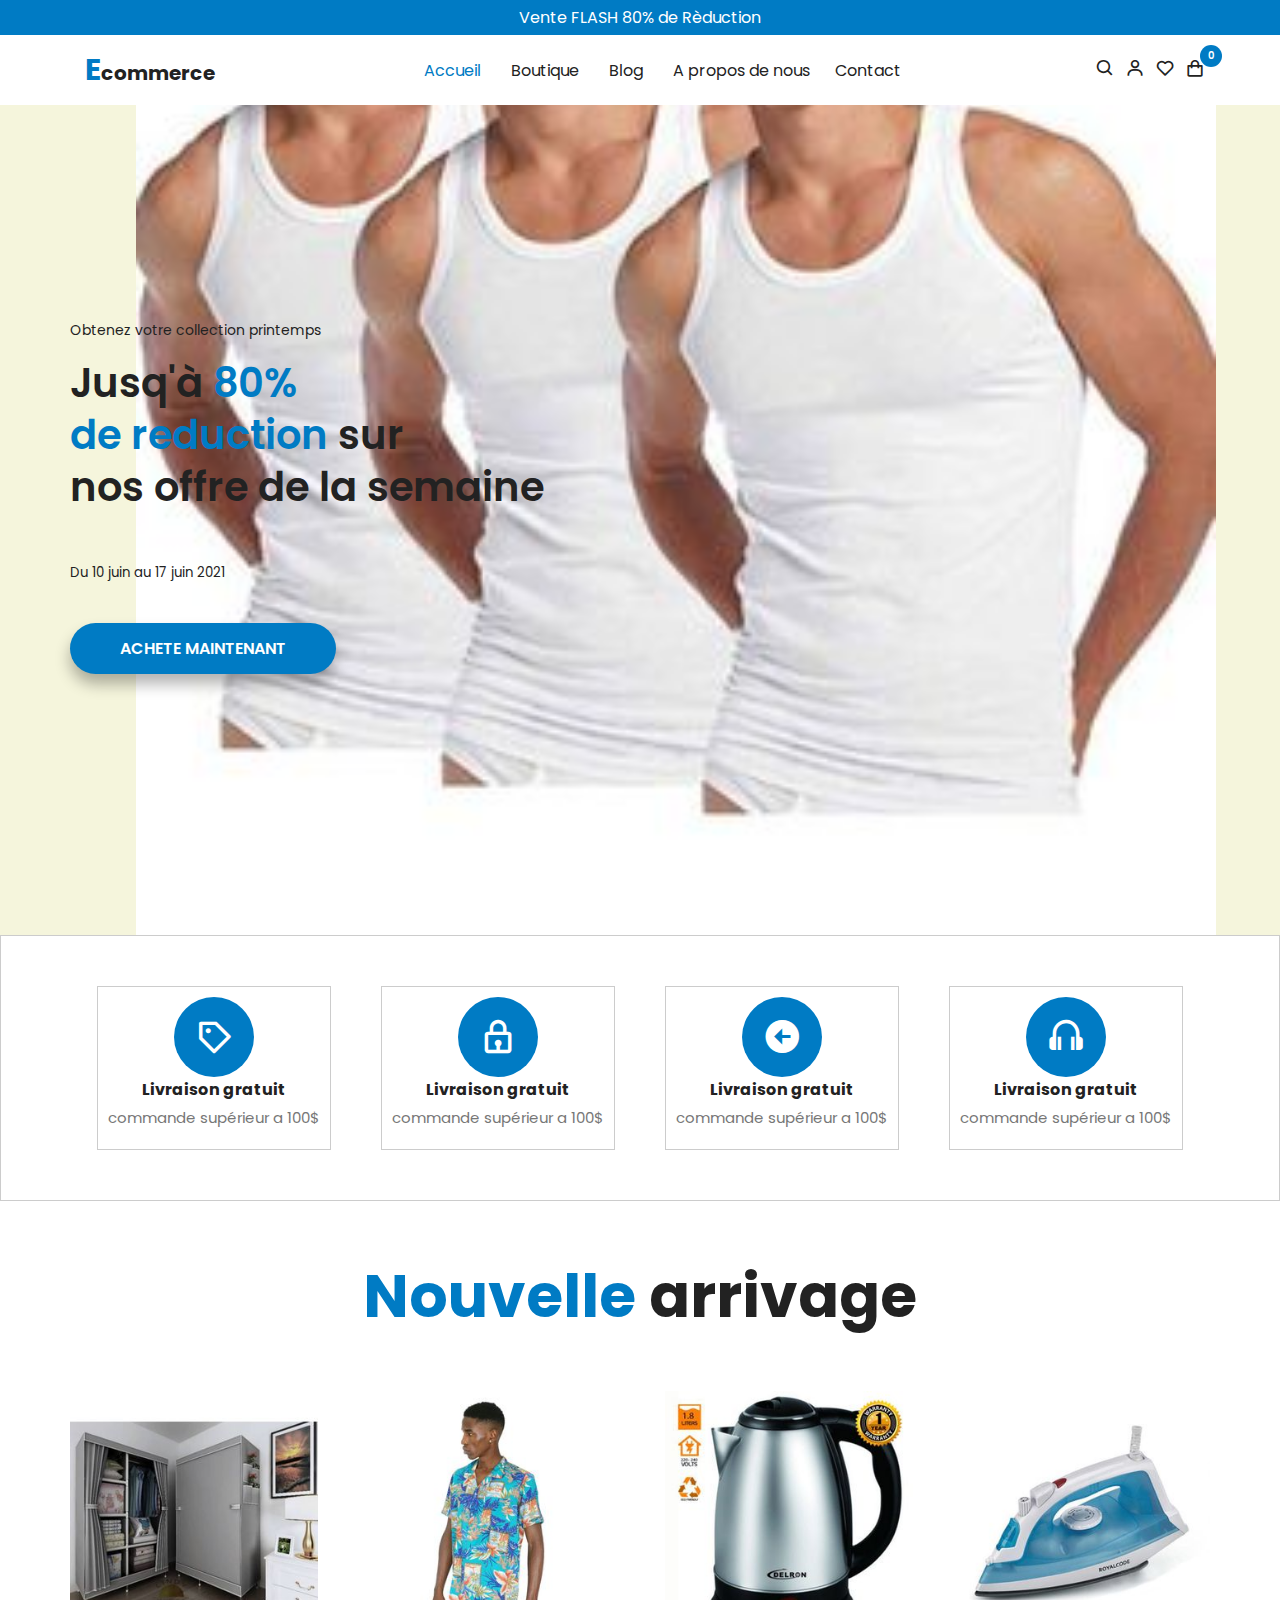
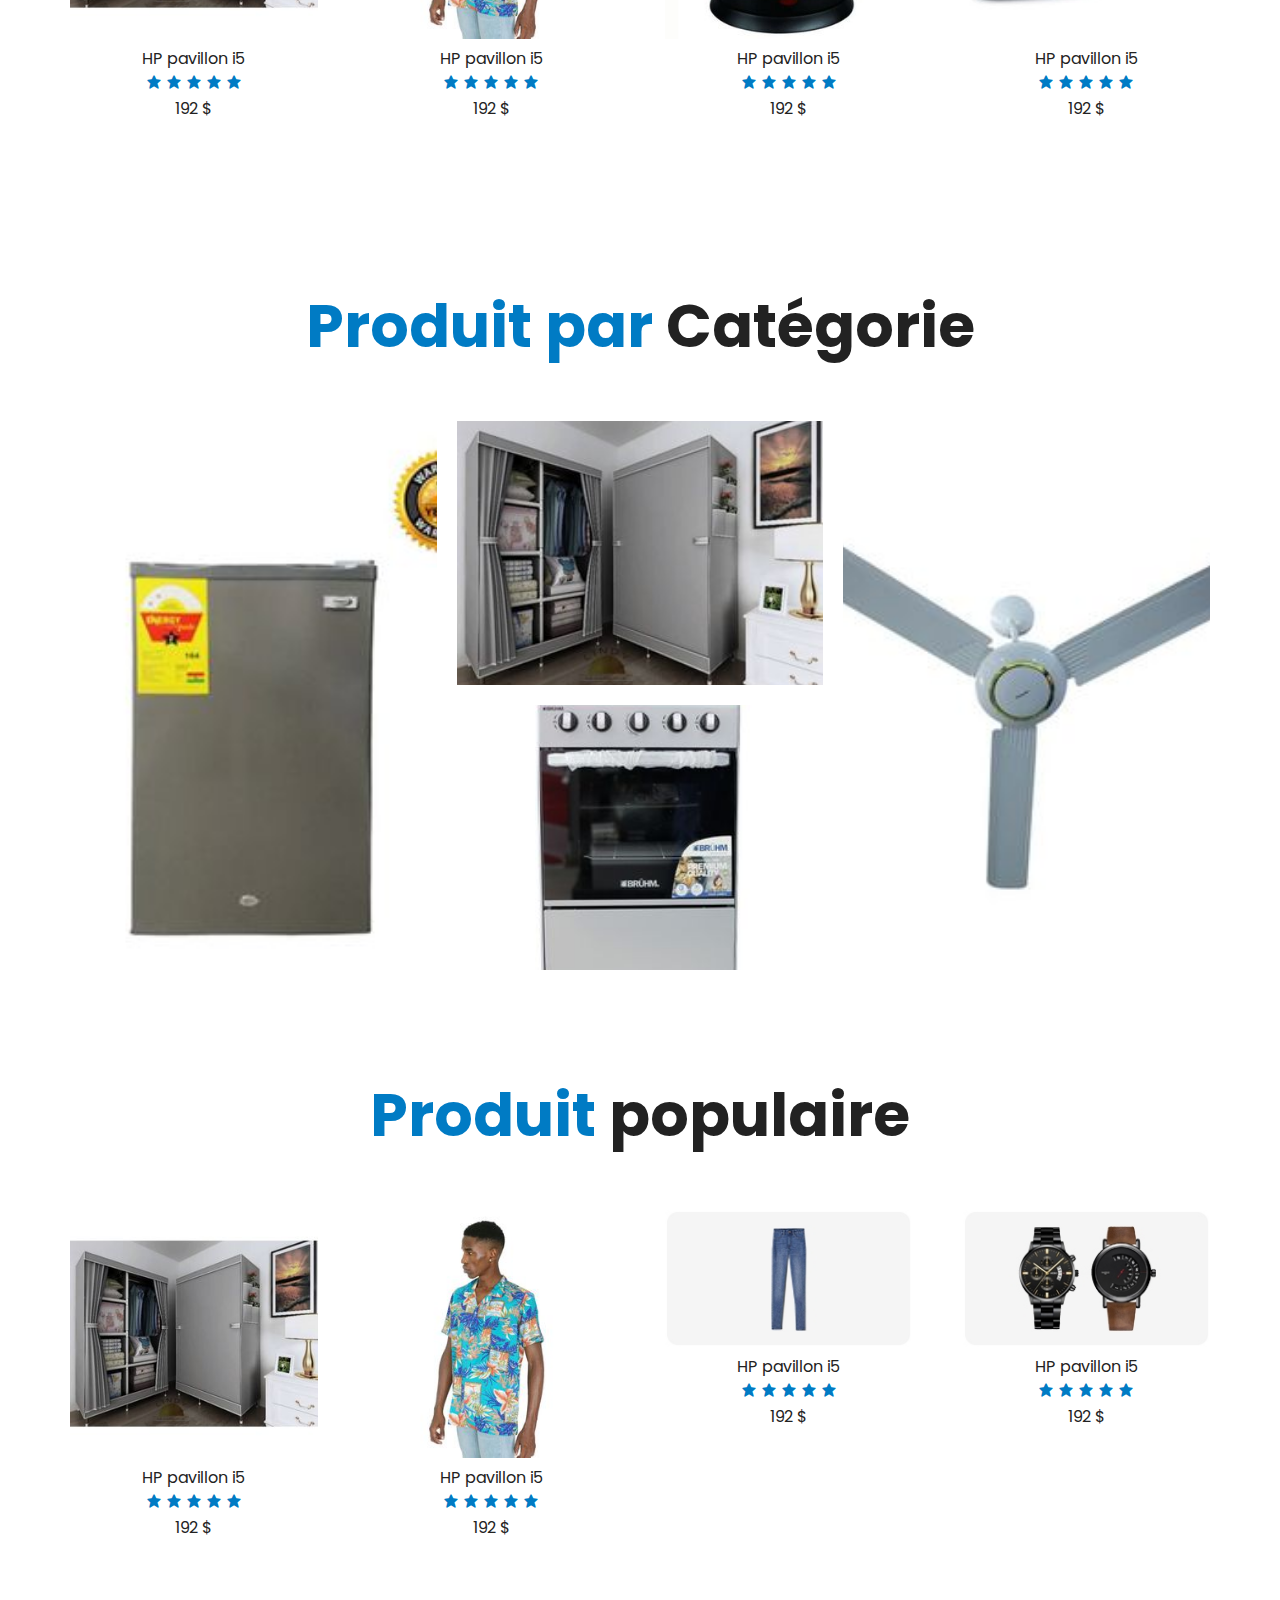
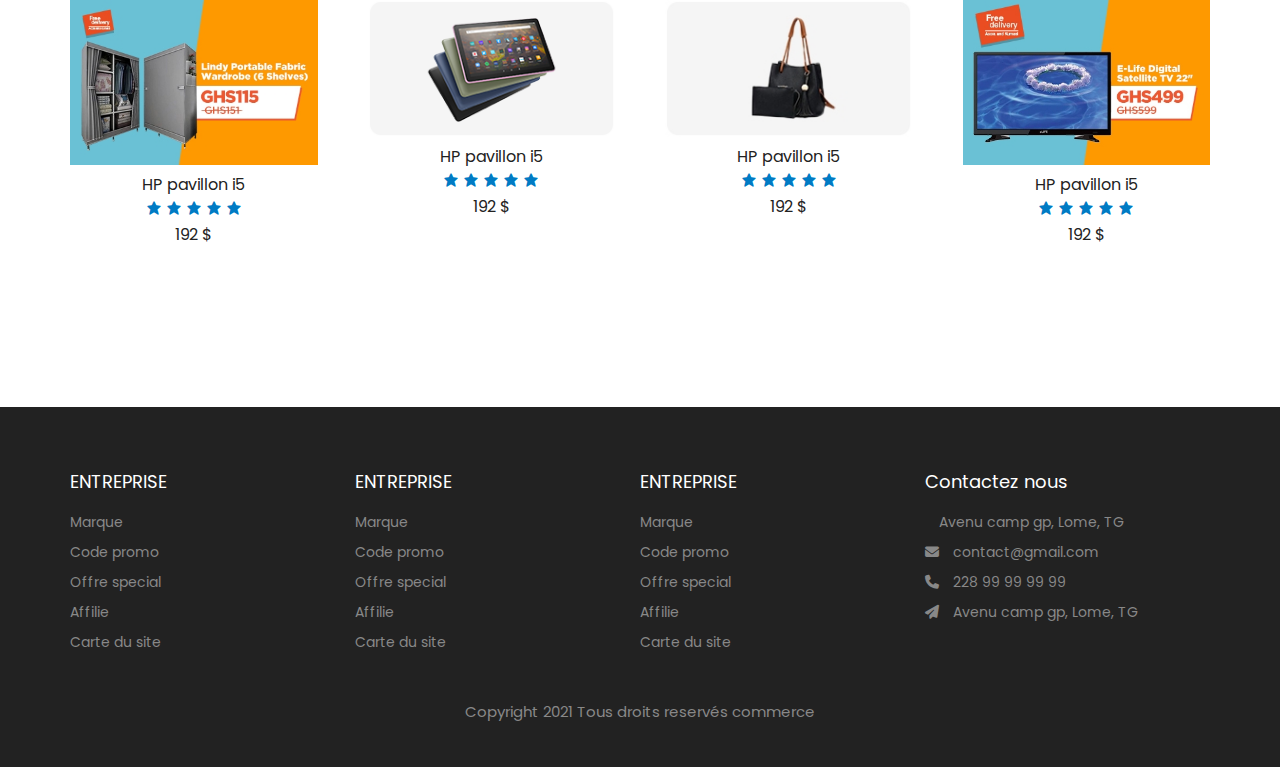
==== index.html @ 372db611 "first page" ====
<!DOCTYPE html>
<html lang="fr">
<head>
    <meta charset="UTF-8">
    <meta http-equiv="X-UA-Compatible" content="IE=edge">
    <link rel="stylesheet" href="https://cdnjs.cloudflare.com/ajax/libs/font-awesome/6.2.0/css/all.min.css">
    <!-- <script src="https://unpkg.com/boxicons@2.1.4/dist/boxicons.js"></script> -->
    <link href='https://unpkg.com/boxicons@2.1.4/css/boxicons.min.css' rel='stylesheet'>
    <meta name="viewport" content="width=device-width, initial-scale=E">
    <link rel="stylesheet" href="style.css">
    <title>Ecommerce</title>
</head>
    
<body>
    <div class="promo"><span>Vente FLASH 80% de Rèduction</span></div>
    <header class="header">
        <nav class="nav container">
            <div class="navigation d-flex">
                <div class="icon1">
                    <i class="bx bx-menu"></i>
                </div>
                <div class="logo">
                    <a href="#"><span>E</span>commerce</a>
                </div>
                <div class="menu">
                    <div class="top">
                        <span class="fermer">
                            Fermer <i class="bx bx-x"></i>
                        </span>

                    </div>
                    <ul class="nav_list d-flex">
                        <li class="nav-item">
                            <a href="#" class="nav-link">Accueil</a>
                        </li>
                        <li class="nav-item">
                            <a href="#" class="nav-link">Boutique</a>
                        </li>
                        <li class="nav-item">
                            <a href="#" class="nav-link">Blog</a>
                        </li>
                        <li class="nav-item">
                            <a href="#" class="nav-link">A propos de nous</a>
                        </li>
                        <li class="nav-item">
                            <a href="#" class="nav-link">Contact</a>
                        </li>
                    </ul>
                </div>
                <div class="icons d-flex">
                    <div><i class="bx bx-search"></i></div>
                    <div><i class="bx bx-user"></i></div>
                    <div><i class="bx bx-heart"></i></div>
                    <div>
                        <i class="bx bx-shopping-bag"></i>
                        <span class="align-center">0</span>
                    </div>
                </div>
            </div>
        </nav>
        <div class="banniere">
            <div class="banniere-contenu d-flex container">
                <div class="gauche">
                    <span class="sous-titre">Obtenez votre collection printemps</span>
                    <h1 class="titre">
                        Jusq'à
                        <span class="couleur">80% <br> de reduction</span>
                        sur <br>
                        nos offre de la semaine
                    </h1>
                    <h5>
                        Du 10 juin au 17 juin 2021
                    </h5>
                    <a href="#" class="btn">ACHETE MAINTENANT</a>
                </div>
                <div class="droit">
                    <img src="./imgs/1.jpg" alt="">
                </div>
            </div>
        </div>
    </header>
    <section class="section service">
        <div class="service-center container">
            <div class="service">
                <span class="icon"><div><i class="bx bx-purchase-tag"></i></div></span>
                <h4>Livraison gratuit</h4>
                <span class="text">commande supérieur a  100$</span>
            </div>
            <div class="service">
                <span class="icon"><div><i class="bx bx-lock"></i></div></span>
                <h4>Livraison gratuit</h4>
                <span class="text">commande supérieur a  100$</span>
            </div>
            <div class="service">
                <span class="icon"><div><i class="bx bxs-left-arrow-circle"></i></div></span>
                <h4>Livraison gratuit</h4>
                <span class="text">commande supérieur a  100$</span>
            </div>
            <div class="service">
                <span class="icon"><div><i class="bx bx-headphone"></i></div></span>
                <h4>Livraison gratuit</h4>
                <span class="text">commande supérieur a  100$</span>
            </div>
        </div>
    </section>
    <section class="section">
        <div class="titre">
            <h1> <span>Nouvelle</span> arrivage</h1>
        </div>
        <div class="centre-produit container">
            <div class="produit">
                <div class="img-cover">
                    <img src="./imgs/15.jpg" alt="">
                </div>
                <p>HP pavillon i5</p>
                <div class="rating">
                    <i class="bx bxs-star"></i>
                    <i class="bx bxs-star"></i>
                    <i class="bx bxs-star"></i>
                    <i class="bx bxs-star"></i>
                    <i class="bx bxs-star"></i>
                </div>
                <div class="prix">192 $</div>
            </div>
            <div class="produit">
                <div class="img-cover">
                    <img src="./imgs/11.jpg" alt="">
                </div>
                <p>HP pavillon i5</p>
                <div class="rating">
                    <i class="bx bxs-star"></i>
                    <i class="bx bxs-star"></i>
                    <i class="bx bxs-star"></i>
                    <i class="bx bxs-star"></i>
                    <i class="bx bxs-star"></i>
                </div>
                <div class="prix">192 $</div>
            </div>
            <div class="produit">
                <div class="img-cover">
                    <img src="./imgs/14.jpg" alt="">
                </div>
                <p>HP pavillon i5</p>
                <div class="rating">
                    <i class="bx bxs-star"></i>
                    <i class="bx bxs-star"></i>
                    <i class="bx bxs-star"></i>
                    <i class="bx bxs-star"></i>
                    <i class="bx bxs-star"></i>
                </div>
                <div class="prix">192 $</div>
            </div>
            <div class="produit">
                <div class="img-cover">
                    <img src="./imgs/13.jpg" alt="">
                </div>
                <p>HP pavillon i5</p>
                <div class="rating">
                    <i class="bx bxs-star"></i>
                    <i class="bx bxs-star"></i>
                    <i class="bx bxs-star"></i>
                    <i class="bx bxs-star"></i>
                    <i class="bx bxs-star"></i>
                </div>
                <div class="prix">192 $</div>
            </div>
            
        </div>
    </section>
    <section class="section">
        <div class="titre">
            <h1><span>Produit par</span> Catégorie</h1>
        </div>
        <div class="categorie container">
            <div class="article art1">
                <img src="./imgs/17.jpg" alt="">
            </div>
            <div class="article art2">
                <img src="./imgs/16.jpg" alt="">
            </div>
            <div class="article art3">
                <img src="./imgs/15.jpg" alt="">
            </div>
            <div class="article art4">
                <img src="./imgs/18.jpg" alt="">
            </div>
        </div>
    </section>
    <section class="section">
        <div class="titre">
            <h1> <span>Produit</span> populaire</h1>
        </div>
        <div class="centre-produit container">
            <div class="produit">
                <div class="img-cover">
                    <img src="./imgs/15.jpg" alt="">
                </div>
                <p>HP pavillon i5</p>
                <div class="rating">
                    <i class="bx bxs-star"></i>
                    <i class="bx bxs-star"></i>
                    <i class="bx bxs-star"></i>
                    <i class="bx bxs-star"></i>
                    <i class="bx bxs-star"></i>
                </div>
                <div class="prix">192 $</div>
            </div>
            <div class="produit">
                <div class="img-cover">
                    <img src="./imgs/11.jpg" alt="">
                </div>
                <p>HP pavillon i5</p>
                <div class="rating">
                    <i class="bx bxs-star"></i>
                    <i class="bx bxs-star"></i>
                    <i class="bx bxs-star"></i>
                    <i class="bx bxs-star"></i>
                    <i class="bx bxs-star"></i>
                </div>
                <div class="prix">192 $</div>
            </div>
            <div class="produit">
                <div class="img-cover">
                    <img src="./imgs/Womens-Jeans_260_144x.jpg" alt="">
                </div>
                <p>HP pavillon i5</p>
                <div class="rating">
                    <i class="bx bxs-star"></i>
                    <i class="bx bxs-star"></i>
                    <i class="bx bxs-star"></i>
                    <i class="bx bxs-star"></i>
                    <i class="bx bxs-star"></i>
                </div>
                <div class="prix">192 $</div>
            </div>
            <div class="produit">
                <div class="img-cover">
                    <img src="./imgs/Watches_260_144x.jpg" alt="">
                </div>
                <p>HP pavillon i5</p>
                <div class="rating">
                    <i class="bx bxs-star"></i>
                    <i class="bx bxs-star"></i>
                    <i class="bx bxs-star"></i>
                    <i class="bx bxs-star"></i>
                    <i class="bx bxs-star"></i>
                </div>
                <div class="prix">192 $</div>
            </div>
            <div class="produit">
                <div class="img-cover">
                    <img src="./imgs/Wardrobe.jpg" alt="">
                </div>
                <p>HP pavillon i5</p>
                <div class="rating">
                    <i class="bx bxs-star"></i>
                    <i class="bx bxs-star"></i>
                    <i class="bx bxs-star"></i>
                    <i class="bx bxs-star"></i>
                    <i class="bx bxs-star"></i>
                </div>
                <div class="prix">192 $</div>
            </div>
            <div class="produit">
                <div class="img-cover">
                    <img src="./imgs/Tablets_260.png" alt="">
                </div>
                <p>HP pavillon i5</p>
                <div class="rating">
                    <i class="bx bxs-star"></i>
                    <i class="bx bxs-star"></i>
                    <i class="bx bxs-star"></i>
                    <i class="bx bxs-star"></i>
                    <i class="bx bxs-star"></i>
                </div>
                <div class="prix">192 $</div>
            </div>
            <div class="produit">
                <div class="img-cover">
                    <img src="./imgs/Bags-260_144x.jpg" alt="">
                </div>
                <p>HP pavillon i5</p>
                <div class="rating">
                    <i class="bx bxs-star"></i>
                    <i class="bx bxs-star"></i>
                    <i class="bx bxs-star"></i>
                    <i class="bx bxs-star"></i>
                    <i class="bx bxs-star"></i>
                </div>
                <div class="prix">192 $</div>
            </div>
            <div class="produit">
                <div class="img-cover">
                    <img src="./imgs/22_inch.jpg" alt="">
                </div>
                <p>HP pavillon i5</p>
                <div class="rating">
                    <i class="bx bxs-star"></i>
                    <i class="bx bxs-star"></i>
                    <i class="bx bxs-star"></i>
                    <i class="bx bxs-star"></i>
                    <i class="bx bxs-star"></i>
                </div>
                <div class="prix">192 $</div>
            </div>
            
        </div>
    </section>
    <footer id="footer" class="section footer">
        <div class="container">
            <div class="container">
                <div class="footer-container">
                    <div class="footer-center">
                        <h3>ENTREPRISE</h3>
                        <a href="#">Marque</a>
                        <a href="#">Code promo</a>
                        <a href="#">Offre special</a>
                        <a href="#">Affilie</a>
                        <a href="#">Carte du site</a>
                    </div>
                    <div class="footer-center">
                        <h3>ENTREPRISE</h3>
                        <a href="#">Marque</a>
                        <a href="#">Code promo</a>
                        <a href="#">Offre special</a>
                        <a href="#">Affilie</a>
                        <a href="#">Carte du site</a>
                    </div>
                    <div class="footer-center">
                        <h3>ENTREPRISE</h3>
                        <a href="#">Marque</a>
                        <a href="#">Code promo</a>
                        <a href="#">Offre special</a>
                        <a href="#">Affilie</a>
                        <a href="#">Carte du site</a>
                    </div>
                    <div class="footer-center">
                        <h3>Contactez nous</h3>
                        <div>
                            <span>
                                <i class="fa fa-marker-alt"></i>
                            </span>
                            Avenu camp gp, Lome, TG
                        </div>
                        <div>
                            <span>
                                <i class="fa fa-envelope"></i>
                            </span>
                            contact@gmail.com
                        </div>
                        <div>
                            <span>
                                <i class="fa fa-phone"></i>
                            </span>
                            228 99 99 99 99
                        </div>
                        <div>
                            <span>
                                <i class="fa fa-paper-plane"></i>
                            </span>
                            Avenu camp gp, Lome, TG
                        </div>
                    </div>
                </div>
            </div>
        </div>
        <div class="copyright">
            Copyright 2021 Tous droits reservés
            <a href="#">commerce</a>
        </div>
    </footer>
    <script type="text/javascript" src="./script.js"></script>
</body>
</html>
---- style.css ----
@import url('https://fonts.googleapis.com/css2?family=Poppins:wght@400;500;600;700;800;900&display=swap');

:root{
    --blamche: #fff;
    --noir:#222;
    --primaire:#007bc4;
    --gri:#888;
}

*,
*::before,
*::after{
    margin: 0;
    padding: 0;
    box-sizing: inherit;
}

html{
    box-sizing: border-box;
    font-size: 62.5%;
}

body{
    font-family: 'Poppins' , sans-serif;
    font-size: 1.6Rem;
    color: var(--noir);
    background-color: var(--blanche);
}

ul, li{
    list-style: none;
}

a{
    text-decoration: none;
    color: inherit;
}

img{
    max-width: 100%;
}

.promo{
    background-color: var(--primaire);
    text-align: center;
    color: var(--blamche);
    padding: 0.5rem 0;
}

.container{
    max-width: 114rem;
    margin: 0 auto;
}

@media only screen and (max-width: 1200px){
    .container{
        padding: 0 3rem;
    }
}

.navigation{
    height: 7rem;
    justify-content: space-between ;
}

.d-flex{
    display: flex;
    align-items: center;
}

.icon1{
    display: none;
}

.menu .top{
    display: none;
}

.logo{
    font-weight: 700;
    font-size: 2rem;
    padding: 0rem 1.5rem;
}

.logo span{
    font-size: 3rem;
    color: var(--primaire);
}

.nav-item:not(:last-child){
    margin: 0.5rem;
}

.nav-item:first-child .nav-link{
    color: var(--primaire);
}

.nav-link{
    padding: 0 1rem;
    transition: all 300ms ease-in-out;
}

.nav-link:hover{
    color: var(--primaire);
}

.nav .icons div {
    font-size: 2rem;
    padding: 0.5rem;
    cursor: pointer;
    transition: all 300ms ease-in-out;
}

.nav .icons div:nth-of-type(:last-child){
    margin-right: 00.5rem;
}

.nav .icons div:hover{
    color: var(--primaire);
}

.nav .icons div:last-child{
    position: relative ;
}

.nav .icons div span{
    position: absolute;
    top: -0.5rem;
    right: -1.2rem;
    font-size: 1rem;
    font-weight: 600;
    color: var(--blamche);
    background-color: var(--primaire);
    height: 2.2rem;
    width: 2.2rem;
    border-radius: 50%;
}

.align-center{
    display: flex;
    align-items: center;
    justify-content: center;
}

@media only screen and (max-width:768px){
    .navigation{
        padding: 1rem 0;
    }

    .menu{
        position: fixed;
        top: 0;
        left: -100%;
        background-color: var(--blamche);
        height: 100%;
        width: 80%; 
        max-width: 45rem;
        box-shadow: 0 5px 15px rgba(0, 0, 0, 0.1);
        transition: all 500ms ease-in-out;
        z-index: 100;
    }

    .icon1{
        display: block;
        font-size: 3rem;
        cursor: pointer;
    }
    
    .icons{
        display: none;
    }

    .logo span{
        color: var(--primaire);
    }

    .logo a{
        font-size: 1.6rem;
        font-weight: 400;
    }

    .menu .top{
        display: block;
        position: relative;
        background-color: var(--primaire);
        width: 100%;
        height: 6rem;
        color: var(--blamche);
    }

    .top span{
        display: flex;
        align-items: center;
        position: absolute;
        top: 50%;
        transform: translateY(-50%);
        right: 1rem;
        font-size: 2rem;
        cursor: pointer;
    }

    .top span i{
        font-size: 3rem;
    }

    .nav_list{
        flex-direction: column;
        align-items: start;
        padding: 2rem 0;
    }

    .nav-item{
        margin: 0 0 2rem 0;
    }

    .nav-link{
        padding: 0.7rem;
    }

    .menu.monter{
        left: 0;
    }
}

 .banniere{
    height: calc(100vh - 7rem);
    background-color: beige;
    overflow: hidden;
    position: relative;
    z-index: 0;
}

.banniere-contenu{
    height: 100%;
}

.banniere-contenu .gauche{
    margin-top: -5rem;
}

.banniere-contenu .gauche .sous-titre{
    display: inline-block;
    font-size: 1.4rem;
    margin-bottom: 1.6rem;
}

.banniere-contenu .gauche .titre{
    line-height: 1.3;
     font-weight: 600;
    text-align: left;
    font-size: 4rem;
}

.banniere-contenu .gauche .couleur{
    color: var(--primaire);
}

.banniere-contenu .gauche h5{
    font-weight: 400;
    margin-top: 2rem;
}

.banniere-contenu .btn{
    display: inline-block;
    border-radius: 5rem;
    background-color: var(--primaire);
    padding: 1.3rem 5rem;
    color: var(--blamche);
    font-weight: 600;
    box-shadow: 0 1rem 1.5rem rgba(0, 0, 0, 0.3);
    margin-top: 4rem;
}

.banniere-contenu .droit img{
    position: absolute;
    bottom: 0;
    right: 5%;
    width: 1080px;
    z-index: -60;
}

@media only screen and (max-width:900px){
    .banniere-contenu .gauche .titre{
        font-size: 3rem;
    }

    .btn{
        padding: 1.2re 4rem;
    }

    .banniere-contenu .droit img{
        width: 90%;
    }
}

@media only screen and (max-width:567px){
    .banniere{
        height: calc(90vh -7rem);
    }

    .banniere-contenu .gauche{
        margin-top: -20rem;
    }

    .banniere-contenu .gauche .titre{
        margin-bottom: 1rem;
    }

    .banniere-contenu .droit img{
        width: 100%;
        height: 35rem;
        right: 0;
    }
}

.service{
    border: 1px solid #ccc;
    padding: 1rem 1rem 2rem 1rem;
    display: flex;
    align-items: center;
    flex-direction: column;
}

.service-center{
    display: grid;
    grid-template-columns: repeat(auto-fit, minmax(15rem, 1fr));
    gap: 5rem;
}

.service .icon{
    background-color: var(--primaire);
    height: 80px;
    width: 80px;
    position: relative;
    border-radius: 50%;
}

/* 70151846 FIDELE */

.service .icon i{
    position: absolute;
    font-size: 4rem;
    top: 50%;
    left: 50%;
    color: var(--blamche);
    transform: translate(-50%, -50%);
}

.service h4{
    margin-bottom: 0.4rem;
}

.service .text{
    font-size: 1.5rem;
    color: #777;
}

.section{
    padding: 5rem 0;
}

.titre{
    font-size: 3rem;
    text-align: center;
    margin-bottom: 5rem;
    font-weight: 600;
}

.titre .h1{
    font-weight: 400;
}

.titre span{
    color: var(--primaire);
}

.centre-produit{
    display: grid;
    grid-template-columns: repeat(auto-fit, minmax(20rem, 1fr));
    gap: 5rem;
    margin-bottom: 5rem;
}

.produit{
    text-align: center;
    padding-bottom: 1rem;
    transition: all 500ms ease-in-out;
    cursor: pointer;
}

.produit:hover{
    box-shadow: 0 5px 10px rgba(0, 0, 0, 0.1);
}

.produit .img{
    transition: all 500ms ease-in-out;
}

.produit:hover img {
    transform: scale(1.2);
}

.produit .img-cover{
    overflow: hidden;
}

.produit .rating{
    color: var(--primaire);
}

.produit .rating i :last-child{
    color: var(--noir);
}

@media only screen and (max-width: 567px){
    .titre{
        font-size: 2rem;
    }
}

.categorie{
    display: grid;
    grid-template-columns: repeat(6, 1fr);
    grid-template-rows: repeat(8, 4vw);
    gap: 2rem;
}

.categorie .article{
    overflow: hidden;
}

.categorie img{
    object-fit: cover;
    height: 100%;
    width: 100%;
    transition: all 500px ease-out;
}

.categorie .art1{
    object-fit: fill;
}

.categorie img:hover{
    transform: scale(1.2);
}

.art1{
    grid-column-start: 1;
    grid-column-end: 3;
    grid-row-start: 1;
    grid-row-end: 9;
}

.art2{
    grid-column-start: 5;
    grid-column-end: 7;
    grid-row-start: 1;
    grid-row-end: 9;
}

.art3{
    grid-column-start: 3;
    grid-column-end: 5;
    grid-row-start: 1;
    grid-row-end: 5;
}

.art4{
    grid-column-start: 3;
    grid-column-end: 5;
    grid-row-start: 5;
    grid-row-end: 9;
}

@media only screen and (max-width:640px){
    .art1{
        grid-column-start: 1;
        grid-column-end: 7;
        grid-row-start: 1;
        grid-row-end: 7;
    }

    .art2{
        grid-column-start: 1;
        grid-column-end: 7;
        grid-row-start: 7;
        grid-row-end: 11;
    }

    .art3{
        grid-column-start: 1;
        grid-column-end: 7;
        grid-row-start: 11;
        grid-row-end: 15;
    }

    .art4{
        grid-column-start: 1;
        grid-column-end: 7;
        grid-row-start: 15;
        grid-row-end: 19;
    }
}

.footer{
    background-color: var(--noir);
    padding: 6rem 1rem 0;
    line-height: 3rem;
    margin-top: 5rem;
}

.footer span{
    margin-right: 1rem;
}

.footer-container{
    display: grid;
    grid-template-columns: repeat(4, 1fr);
    color: var(--blamche);
}

.footer-center a:link,
.footer-center a:visited{
    display: block;
    color: var(--gri);
    font-size: 1.4rem;
    transition: 0.6s;
}

.footer-center a:hover{
    color: var(--primaire);
}

.footer-center div{
    font-size: 1.4rem;
    color: var(--gri);
}

.footer-center h3{
    font-size: 1.8rem;
    font-weight: 400;
    margin-bottom: 1rem;
}

.copyright{
    color: var(--gri);
    font-size: 1.5rem;
    font-weight: 400;
    text-align: center;
    padding: 4rem 0;
}

.copyright a:hover{
    color: var(--primaire);
}

@media only screen and (max-width:640px){
    .footer-container{
        grid-template-columns: repeat(2, 1fr);
        row-gap: 2rem;
    }
}
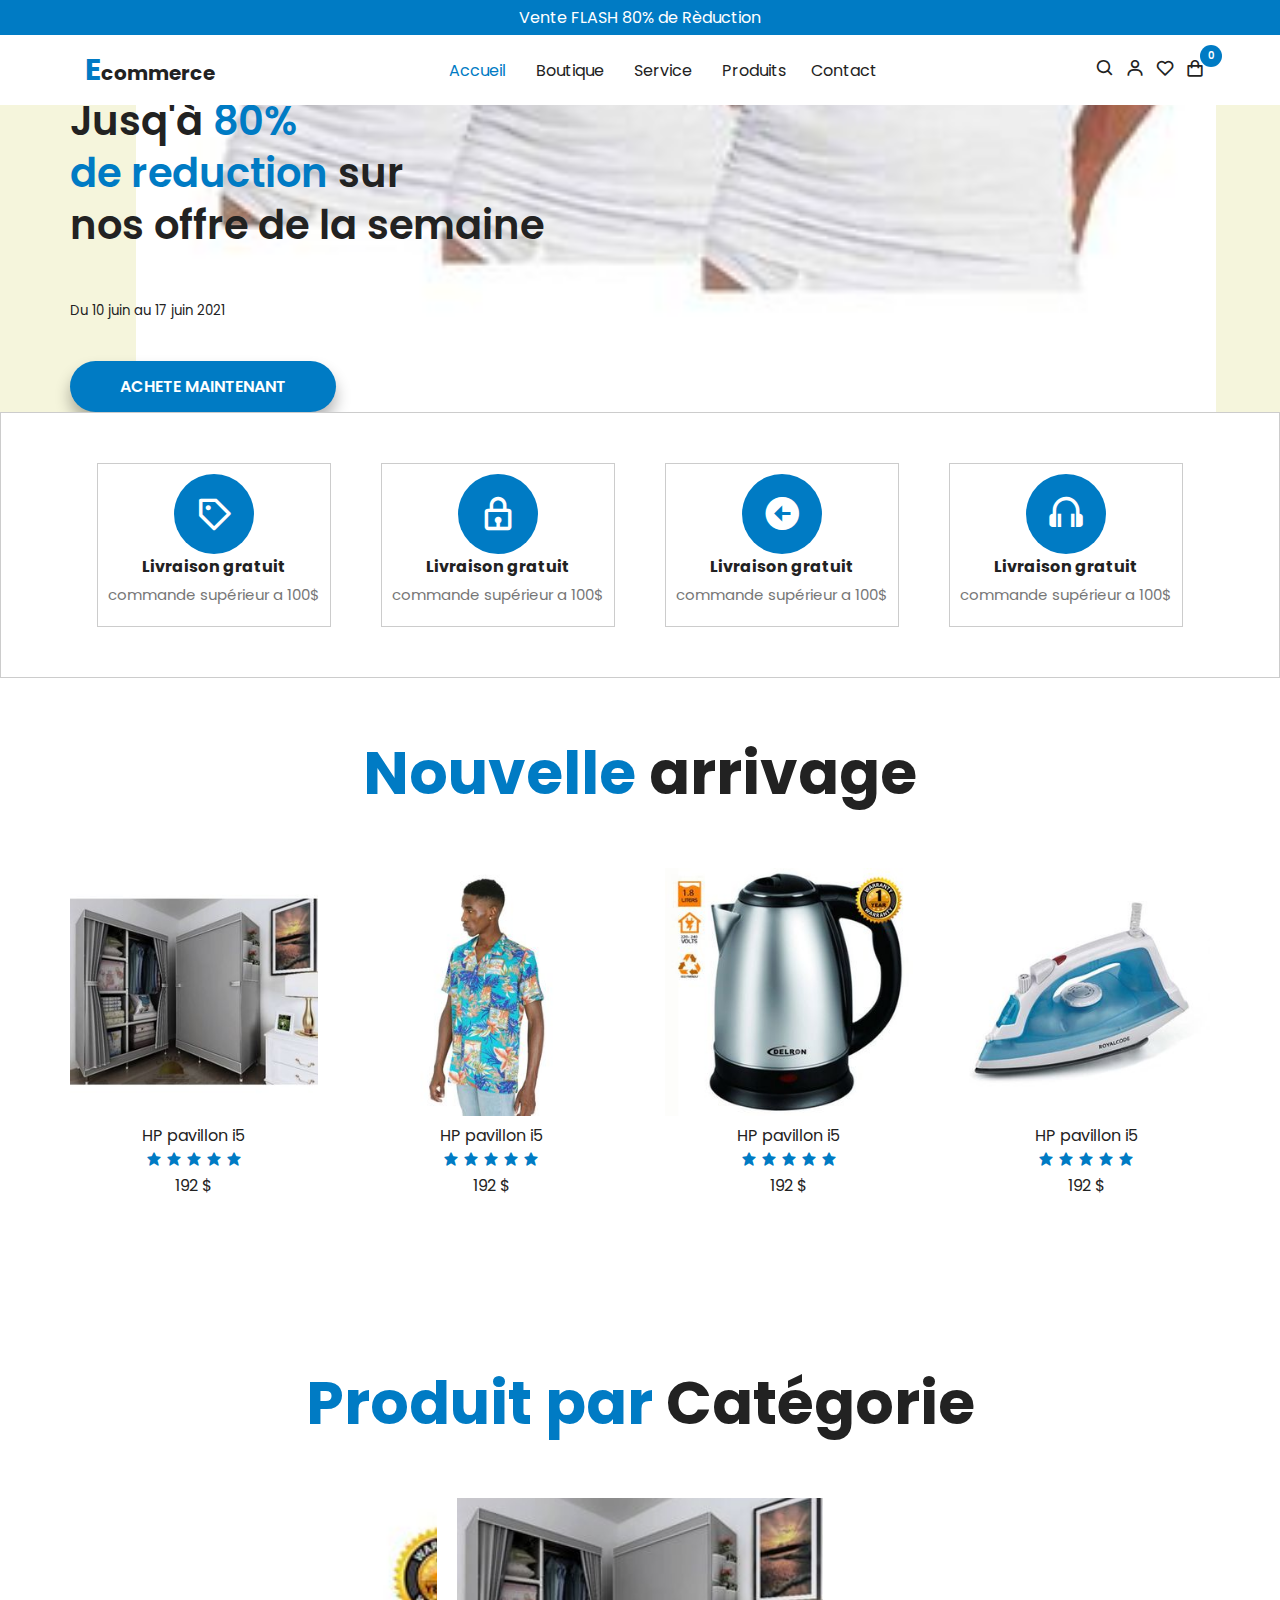
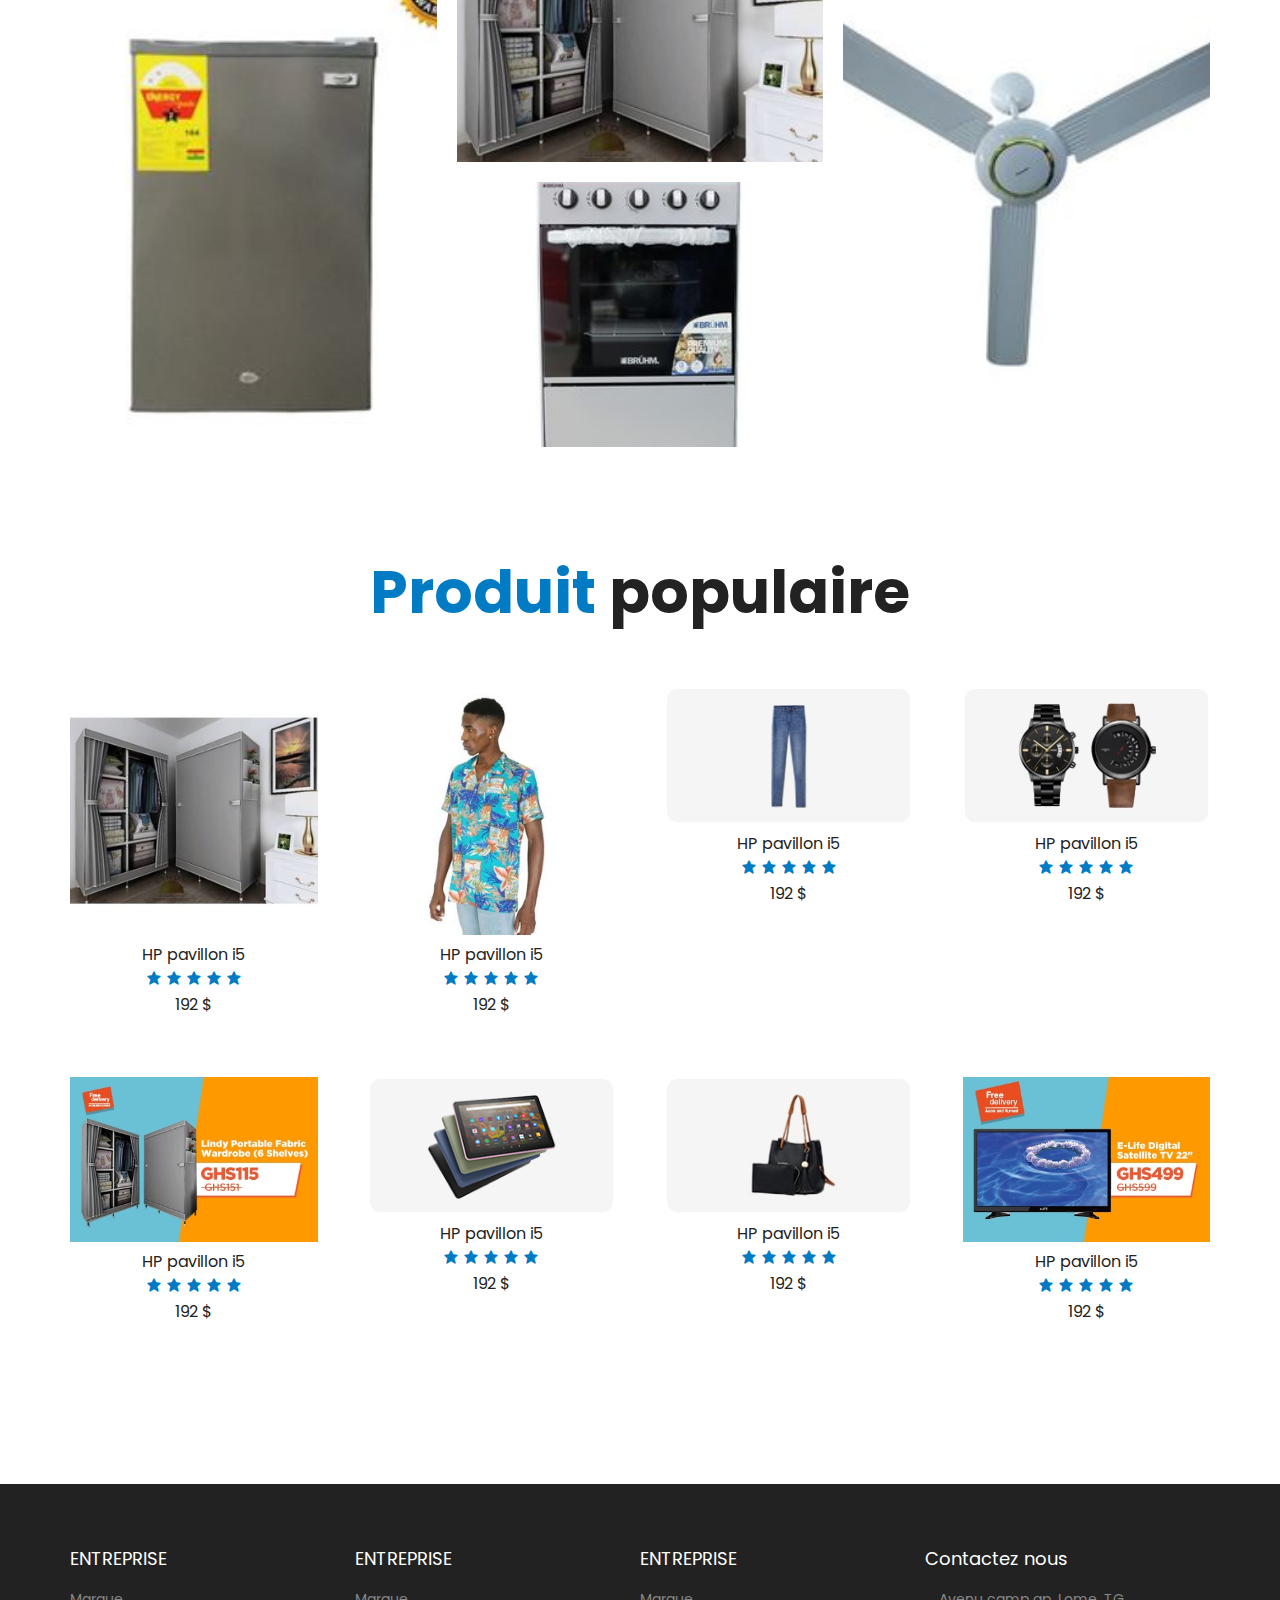
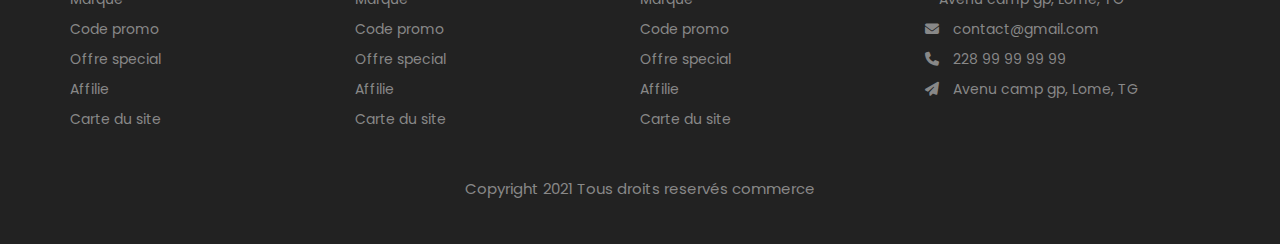
==== commit 4c949ed4: "commerce partie 3" ====
--- a/index.html
+++ b/index.html
@@ -37,10 +37,10 @@
                             <a href="#" class="nav-link">Boutique</a>
                         </li>
                         <li class="nav-item">
-                            <a href="#" class="nav-link">Blog</a>
-                        </li>
-                        <li class="nav-item">
-                            <a href="#" class="nav-link">A propos de nous</a>
+                            <a href="#" class="nav-link">Service</a>
+                        </li>
+                        <li class="nav-item">
+                            <a href="#" class="nav-link">Produits</a>
                         </li>
                         <li class="nav-item">
                             <a href="#" class="nav-link">Contact</a>
--- a/style.css
+++ b/style.css
@@ -223,7 +223,7 @@
 }
 
  .banniere{
-    height: calc(100vh - 7rem);
+    /* height: calc(100vh - 7rem); */
     background-color: beige;
     overflow: hidden;
     position: relative;
@@ -295,7 +295,7 @@
 
 @media only screen and (max-width:567px){
     .banniere{
-        height: calc(90vh -7rem);
+        height: calc(90vh - 7rem);
     }
 
     .banniere-contenu .gauche{
@@ -559,4 +559,6 @@
         grid-template-columns: repeat(2, 1fr);
         row-gap: 2rem;
     }
-}+}
+
+/* service */
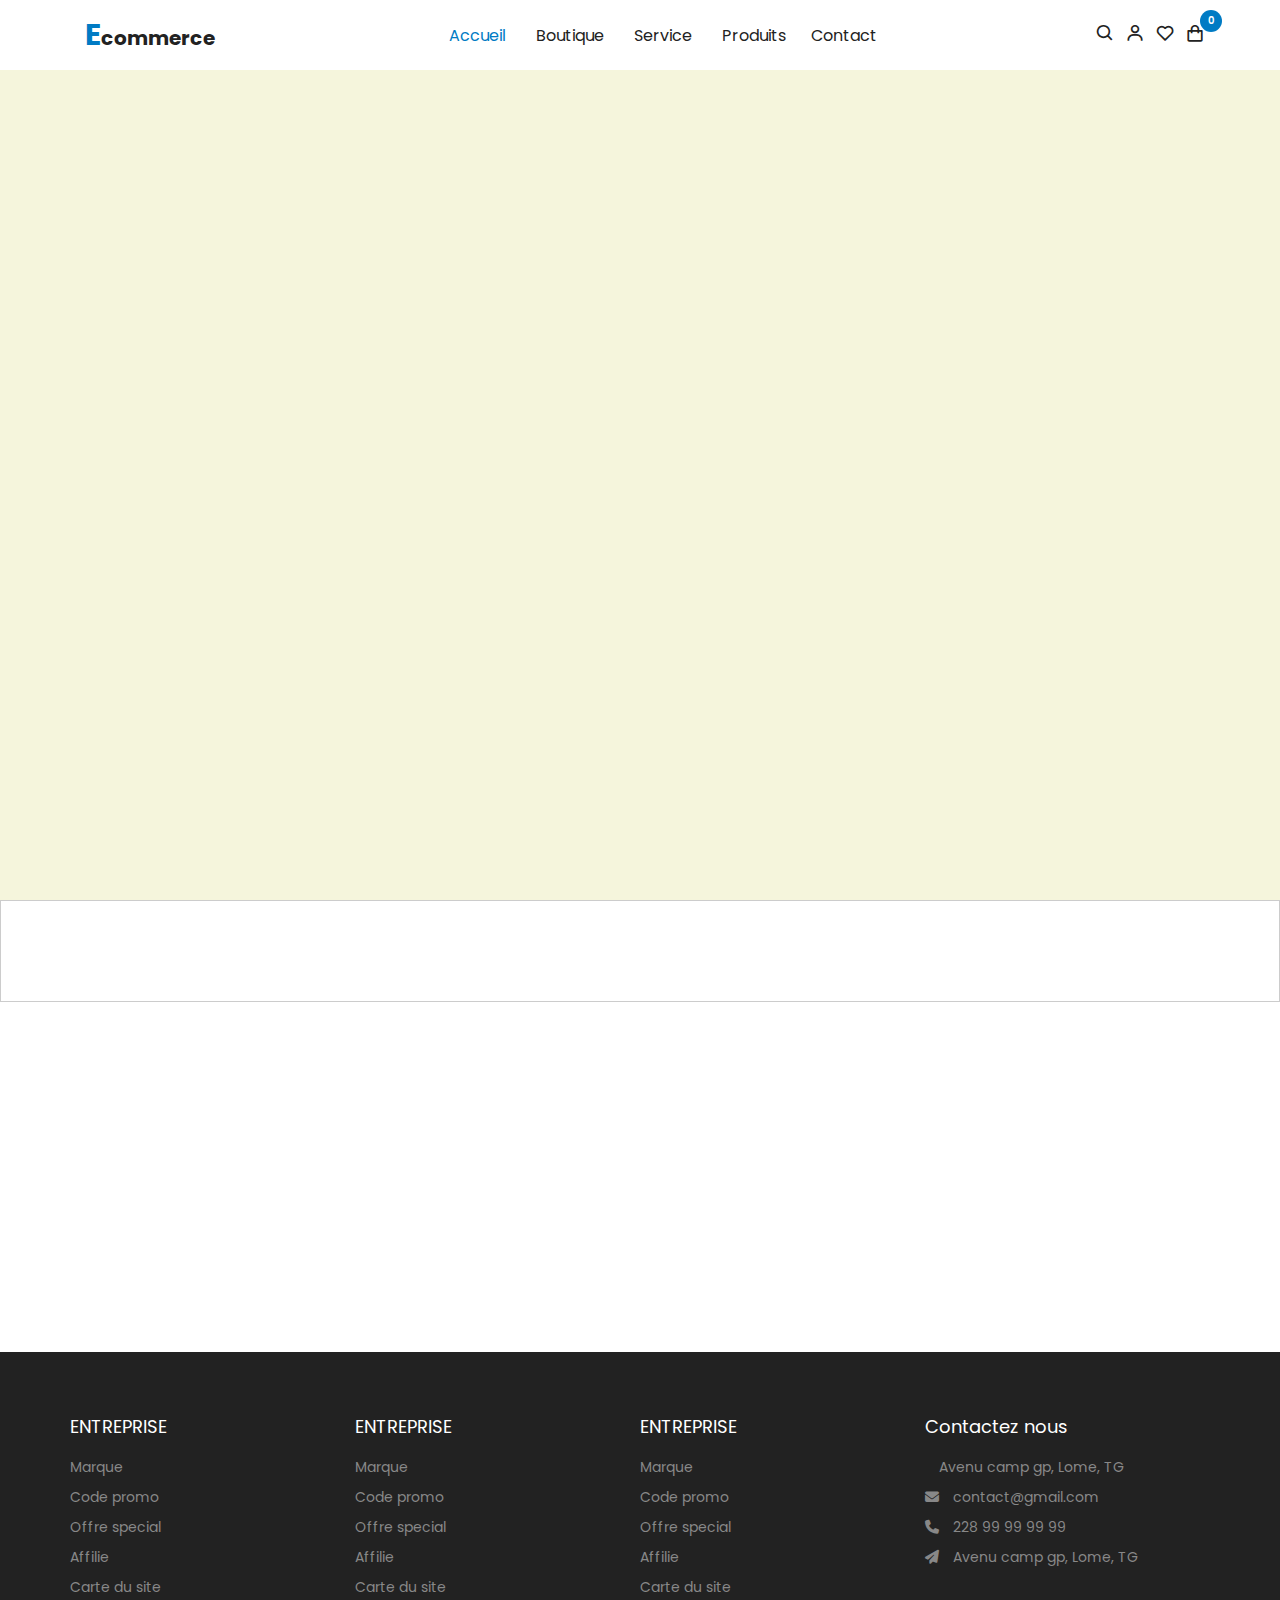
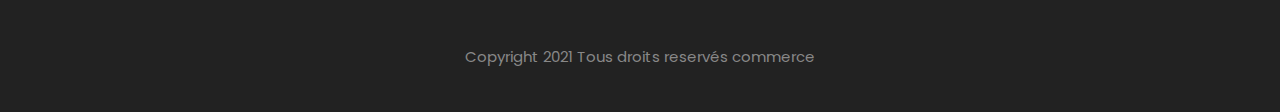
==== commit 217fe011: "6 commit produit detail contact" ====
--- a/index.html
+++ b/index.html
@@ -12,7 +12,7 @@
 </head>
     
 <body>
-    <div class="promo"><span>Vente FLASH 80% de Rèduction</span></div>
+    <!-- <div class="promo"><span>Vente FLASH 80% de Rèduction</span></div> -->
     <header class="header">
         <nav class="nav container">
             <div class="navigation d-flex">
@@ -59,28 +59,11 @@
             </div>
         </nav>
         <div class="banniere">
-            <div class="banniere-contenu d-flex container">
-                <div class="gauche">
-                    <span class="sous-titre">Obtenez votre collection printemps</span>
-                    <h1 class="titre">
-                        Jusq'à
-                        <span class="couleur">80% <br> de reduction</span>
-                        sur <br>
-                        nos offre de la semaine
-                    </h1>
-                    <h5>
-                        Du 10 juin au 17 juin 2021
-                    </h5>
-                    <a href="#" class="btn">ACHETE MAINTENANT</a>
-                </div>
-                <div class="droit">
-                    <img src="./imgs/1.jpg" alt="">
-                </div>
-            </div>
+            <!-- <img src="./tenue commerce/tenue-2.jfif"> -->
         </div>
     </header>
     <section class="section service">
-        <div class="service-center container">
+<!--         <div class="service-center container">
             <div class="service">
                 <span class="icon"><div><i class="bx bx-purchase-tag"></i></div></span>
                 <h4>Livraison gratuit</h4>
@@ -101,10 +84,10 @@
                 <h4>Livraison gratuit</h4>
                 <span class="text">commande supérieur a  100$</span>
             </div>
-        </div>
+        </div> -->
     </section>
     <section class="section">
-        <div class="titre">
+     <!--    <div class="titre">
             <h1> <span>Nouvelle</span> arrivage</h1>
         </div>
         <div class="centre-produit container">
@@ -165,10 +148,10 @@
                 <div class="prix">192 $</div>
             </div>
             
-        </div>
+        </div> -->
     </section>
     <section class="section">
-        <div class="titre">
+        <!-- <div class="titre">
             <h1><span>Produit par</span> Catégorie</h1>
         </div>
         <div class="categorie container">
@@ -184,10 +167,10 @@
             <div class="article art4">
                 <img src="./imgs/18.jpg" alt="">
             </div>
-        </div>
+        </div> -->
     </section>
     <section class="section">
-        <div class="titre">
+        <!-- <div class="titre">
             <h1> <span>Produit</span> populaire</h1>
         </div>
         <div class="centre-produit container">
@@ -304,7 +287,7 @@
                 <div class="prix">192 $</div>
             </div>
             
-        </div>
+        </div> -->
     </section>
     <footer id="footer" class="section footer">
         <div class="container">
--- a/style.css
+++ b/style.css
@@ -223,7 +223,7 @@
 }
 
  .banniere{
-    /* height: calc(100vh - 7rem); */
+    height: calc(100vh - 7rem);
     background-color: beige;
     overflow: hidden;
     position: relative;
@@ -562,3 +562,155 @@
 }
 
 /* service */
+
+
+.cart{
+    grid-template-areas:    "accessoire-tenue    accessoire-electronique"
+                            "accessoire-impression   accessoire-impression"
+                            "electrique  tomate   ananas";
+    grid-template-rows: 50px 1fr 30px;
+    grid-template-columns: 150px 1fr;
+}
+
+#accessoire-tenue{
+    grid-area: accessoire-tenue;
+}
+
+#accessoire-impression{
+    grid-area: accessoire-impression;
+}
+
+#accessoire-electronique{
+    grid-area: accessoire-electronique;
+}
+
+#electrique{
+    grid-area: electrique;
+}
+
+#tomate{
+    grid-area: tomate;
+}
+
+#ananas{
+    grid-area: ananas;
+}
+
+.cart{
+    display: flex;
+    flex-direction: row;
+    justify-content: space-evenly;
+    align-items: center;
+    flex-wrap: wrap;
+    margin: 0 10rem;
+}
+
+.cart>div{
+    width: 30rem;
+    gap: 5rem;
+    margin: 5rem;
+    border: 1px solid grey;
+}
+
+.cart>div img{
+    width: 27rem;
+    height: 30rem;
+    border-bottom: 1px solid black;
+}
+.cart>div div p{
+    text-align: center;
+    font-size: 2rem;
+    font-weight: 600;
+    color: gray;
+    text-decoration: none;
+}
+
+
+/* boutique */
+
+
+.categorie-boutique{
+    /*display: grid;*/
+    /*grid-template-columns: repeat(5, 1fr);*/
+    /*grid-template-rows: repeat(8, 25vw);*/
+    gap: 2rem;
+    display: flex;
+    flex-direction: row;
+    justify-content: space-evenly;
+    align-items: center;
+    flex-wrap: wrap;
+    float: left;
+    position: relative;
+}
+
+.categorie{
+    overflow: hidden;
+}
+
+.categorie-boutique img{
+    object-fit: cover;
+    height: 20rem;
+    width: 15rem;
+}
+
+.categorie-boutique div{
+    box-shadow: 0 0 0 1px rgba(141, 141, 140, .50);
+    transition: all 500ms ease-in-out;
+    position: relative;
+}
+
+.categorie-boutique div:hover{
+    transform: scale(1.1);
+    z-index: 100;
+}
+
+.categorie-boutique .cart-boutique button{
+    color: var(--blamche);
+    background-color: green;
+    border-radius: 5px;
+    font-size: 1.8rem;
+    border: none;
+    cursor: pointer;
+}
+
+/*.detail{
+    width: 40%;
+    height: auto;
+    transform: translate(10rem, 10rem);
+    position: absolute;
+}*/
+
+
+
+/*  contact     */
+form textarea{
+    width: 35rem;
+    margin: 1rem;
+}
+
+td{
+    font-size: 1.8rem;
+    vertical-align: top;
+}
+
+input[type='submit']{
+    color: var(--blamche);
+    background-color: green;
+    padding: 1rem;
+    font-size: 1.8rem;
+    height: auto;
+    outline: none;
+    border: none;
+    cursor: pointer;
+}
+
+ form h3{
+    text-align: center;
+    font-size: 3rem;
+}
+
+form table td input{
+    width: 35rem;
+    height: 4rem;
+    margin: 1rem;
+}